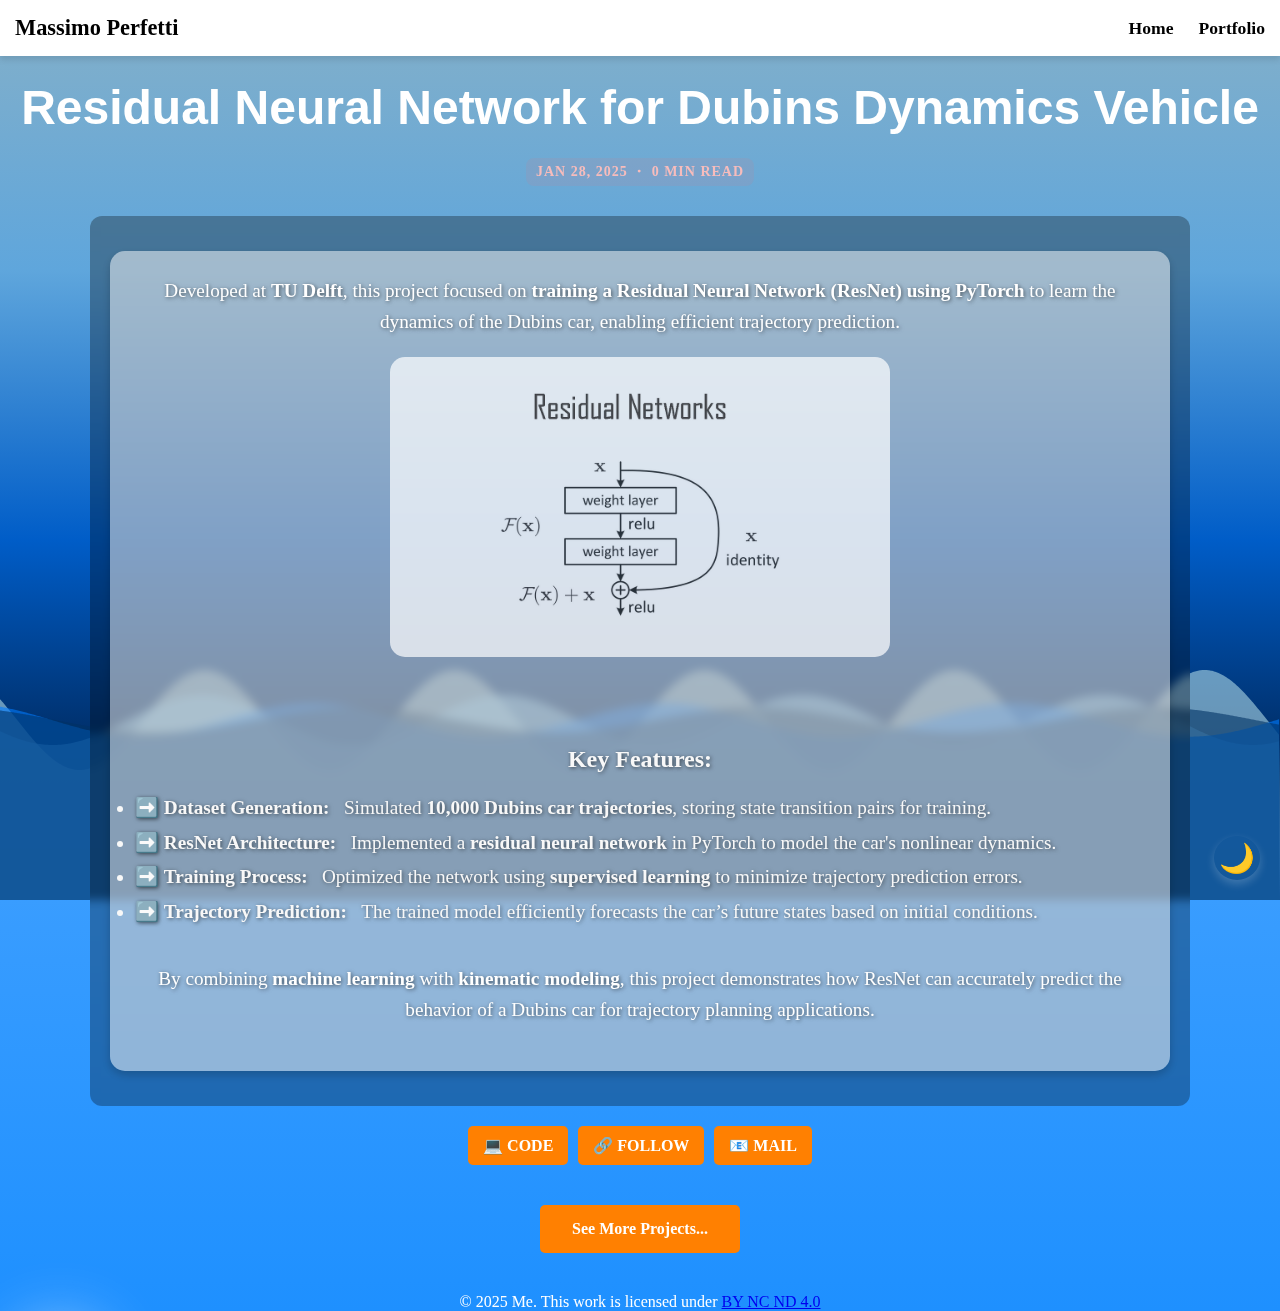
==== Portfolio/dubins vehicle dynamics.html @ b55a9770 "Add files via upload" ====
<!DOCTYPE html>
<html lang="en">
<head>
    <meta charset="UTF-8">
    <meta name="viewport" content="width=device-width, initial-scale=1.0">
    <title>Dubins Vehicle Dynamics</title>
    <link rel="stylesheet" href="styles.css">
    <link rel="stylesheet" href="components.css">
    <link rel="stylesheet" href="dark-mode.css">
    <link rel="stylesheet" href="project.css">
    <link rel="stylesheet" href="https://cdnjs.cloudflare.com/ajax/libs/font-awesome/6.0.0-beta3/css/all.min.css">
</head>
<body>

    <canvas id="waveCanvas"></canvas>
    <div id="content">
        <nav class="top-nav">
            <div class="logo">Massimo Perfetti</div>
            <ul class="nav-links">
                <li><a href="index.html">Home</a></li>
                <li><a href="portfolio.html">Portfolio</a></li>
            </ul>
        </nav>

        <section class="article-section" id="article">
            <h1 class="title">Residual Neural Network for Dubins Dynamics Vehicle</h1>
            <br>
            <p class="article-date">Jan 28, 2025 ・ 0 min read</p>
            
            <div class="project-thesis">
                <div class="project-description-container"> 
                    <p class="project-description">
                        Developed at <strong>TU Delft</strong>, this project focused on <strong>training a Residual Neural Network (ResNet) using PyTorch</strong> to learn the dynamics of the Dubins car, enabling efficient trajectory prediction.
                    </p>

                    <div class="image-container">
                        <div class="image-wrapper">
                            <img src="images/residual.png" class="article-image">
                        </div>
                    </div>
                    <br>
                    <br>
                    <div class="project-list-container">
                        <h3 class="sub-title">Key Features:</h3>
                        <li>➡️ <strong>Dataset Generation:</strong> &nbsp; Simulated <strong>10,000 Dubins car trajectories</strong>, storing state transition pairs for training.</li>
                        <li>➡️ <strong>ResNet Architecture: &nbsp; </strong> Implemented a <strong>residual neural network</strong> in PyTorch to model the car's nonlinear dynamics.</li>
                        <li>➡️ <strong>Training Process: &nbsp; </strong> Optimized the network using <strong>supervised learning</strong> to minimize trajectory prediction errors.</li>
                        <li>➡️ <strong>Trajectory Prediction: &nbsp; </strong> The trained model efficiently forecasts the car’s future states based on initial conditions.</li>
                    </div>
                    
                    <br>
                    <p class="project-description">
                        By combining <strong>machine learning</strong> with <strong>kinematic modeling</strong>, this project demonstrates how ResNet can accurately predict the behavior of a Dubins car for trajectory planning applications.
                    </p>
                </div>
            </div>

            <div class="button-group">
                <a href="https://github.com/Chefcurry4/-Dubins-Vehicle-Path-Planning-with-NNs." class="code-link">&#x1F4BB; CODE</a>
                <a href="https://github.com/Chefcurry4" class="follow-link">🔗 FOLLOW</a>
                <a href="mailto:m.perfetti@student.tudelft.nl" class="mail-link">📧 MAIL</a>
            </div>
        </section>

        <a href="portfolio.html" class="see-more-btn">See More Projects...</a>

        <footer style="color: white;">
            <p>&copy; 2025 Me. This work is licensed under <a href="https://creativecommons.org/licenses/by-nc-nd/4.0/deed.en" target="_blank">BY NC ND 4.0</a></p>
        </footer>

        <script src="script.js"></script>
        <script src="dark-mode.js"></script>
        <script src="waves.js"></script>
        <script src="project.js"></script>
    </div>
</body>
</html>
---- Portfolio/styles.css ----
/* 🌟 Reset & General Styles */
* {
    margin: 0;
    padding: 0;
    box-sizing: border-box;
    font-family: 'Garamond', serif;
    scroll-behavior: smooth; 
}

body {
    color: black;
    background-color: white;
    text-align: center;
    padding-top: 80px;
    transition: background 0.3s, color 0.3s; 
}

/* 🌟 Navigation Bar */
.top-nav {
    display: flex;
    justify-content: space-between;
    align-items: center;
    padding: 15px 30px;
    background-color: white;
    color: black;
    position: fixed;
    width: 100%;
    top: 0;
    left: 0;
    box-shadow: 0px 4px 6px rgba(0, 0, 0, 0.1);
    z-index: 1000;
    transition: background 0.3s, color 0.3s;
}

.logo {
    display: flex;
    align-items: center;
    gap: 10px;
    font-weight: bold;
    font-size: 1.4rem;
}

.profile-pic {
    width: 60px;
    height: 60px;
    border-radius: 50%;
    transition: transform 0.3s;
}

.profile-pic:hover {
    transform: scale(1.1);
}

.nav-links {
    list-style: none;
    display: flex;
    gap: 25px;
}

.nav-links li a {
    text-decoration: none;
    color: black;
    font-weight: bold;
    font-size: 1.1rem;
    transition: color 0.3s;
}

.nav-links li a:hover {
    color: #007BFF;
}

/* 🌟 Hero & About Sections */
.hero-about-container {
    display: flex;
    flex-wrap: wrap;
    justify-content: center;
    align-items: stretch;
    gap: 20px;
    max-width: 1400px;
    margin: 50px auto;
    padding: 20px;
}

.hero, #about {
    flex: 1;
    min-width: 400px;
    max-width: 50%;
    height: 500px;
    transition: transform 0.3s;
}

.hero:hover, #about:hover {
    transform: scale(1.02);
}

.hero {
    position: relative;
    background-size: cover;
    background-position: center;
    display: flex;
    align-items: center;
    justify-content: center;
    border-radius: 15px;
    text-align: center;
    animation: fadeIn 1.5s ease-in;
}

.overlay {
    background: rgba(0, 0, 0, 0.6);
    padding: 3rem;
    border-radius: 15px;
    color: white;
}

.about-overlay {
    position: relative;
    background: rgba(0, 0, 0, 0.5);
    border-radius: 15px;
    padding: 40px;
    color: #f5f5f5;
    height: 100%;
    display: flex;
    flex-direction: column;
    justify-content: center;
    text-align: left;
    font-size: 1.4rem;
    line-height: 1.8;
}

@media (max-width: 900px) {
    .hero-about-container {
        flex-direction: column;
        align-items: center;
    }
    .hero, #about {
        max-width: 100%;
        height: auto;
    }
}

/* 🌟 Posts & Projects Grid */
.scroll-container {
    overflow-x: auto;
    white-space: nowrap;
    padding: 20px 0;
    scroll-behavior: smooth;
}

.posts-grid, .projects-grid {
    display: inline-flex;
    gap: 25px;
    padding: 0 20px;
}

.project-item, .post-item {
    background: white;
    padding: 25px;
    border-radius: 15px;
    box-shadow: 0px 4px 8px rgba(0, 0, 0, 0.1);
    transition: transform 0.3s, box-shadow 0.3s;
    width: 300px;
    display: inline-block;
    white-space: normal;
}

.project-item:hover, .post-item:hover {
    transform: scale(1.05);
    box-shadow: 0px 6px 12px rgba(0, 0, 0, 0.2);
}

.project-item img {
    width: 100%;
    border-radius: 10px;
}

/* Contact Section */
#contact {
    text-align: center;
    padding: 80px 30px;
    border-top: 2px solid #ccc;
}

.contact-container {
    display: flex;
    flex-direction: column;
    align-items: center;
    gap: 20px;
    margin-top: 30px;
}

.contact-item {
    display: flex;
    align-items: center;
    gap: 15px;
    background: white;
    padding: 15px 25px;
    border-radius: 12px;
    text-decoration: none;
    color: black !important;
    font-weight: bold;
    box-shadow: 0px 3px 6px rgba(0, 0, 0, 0.1);
    transition: 0.3s;
    width: 320px;
    justify-content: center;
}

.contact-item:hover {
    background: #f0f0f0;
}

.contact-item img {
    width: 28px;
    height: 28px;
}

.publications-list {
    display: flex;
    flex-direction: column;
    gap: 15px;
    max-width: 800px;
    margin: auto;
    padding: 20px;
}

.publications-p {
    color: black !important;
}

.publication-item {
    background: white;
    padding: 15px;
    border-radius: 10px;
    box-shadow: 0px 4px 6px rgba(0, 0, 0, 0.1);
    transition: transform 0.3s, box-shadow 0.3s;
}

.publication-item:hover {
    transform: scale(1.02);
    box-shadow: 0px 6px 12px rgba(0, 0, 0, 0.2);
}

.pub-link {
    text-decoration: none;
    font-weight: bold;
    margin-right: 10px;
    color: #007BFF !important;
    transition: color 0.3s;
}

.pub-link:hover {
    color: #0056b3 !important;
}

/* 🌟 Bootstrap Card Styling for Posts */
.row {
    display: flex;
    flex-wrap: wrap;
    justify-content: center;
    gap: 20px;
}

.card {
    --bs-card-spacer-y: 1rem;
    --bs-card-spacer-x: 1rem;
    --bs-card-title-spacer-y: 0.5rem;
    --bs-card-border-width: 1px;
    --bs-card-border-color: rgba(0, 0, 0, 0.125);
    --bs-card-border-radius: 10px;
    --bs-card-box-shadow: 0px 4px 6px rgba(0, 0, 0, 0.1);
    --bs-card-bg: #fff;
    --bs-card-color: #333;
    
    background: var(--bs-card-bg);
    color: var(--bs-card-color);
    border: var(--bs-card-border-width) solid var(--bs-card-border-color);
    border-radius: var(--bs-card-border-radius);
    box-shadow: var(--bs-card-box-shadow);
    transition: transform 0.3s, box-shadow 0.3s;
}

.card:hover {
    transform: scale(1.05);
    box-shadow: 0px 6px 12px rgba(0, 0, 0, 0.2);
}

.card-img-top {
    width: 100%;
    border-radius: var(--bs-card-border-radius) var(--bs-card-border-radius) 0 0;
}

.card-body {
    padding: var(--bs-card-spacer-y) var(--bs-card-spacer-x);
}

.card-title {
    margin-bottom: var(--bs-card-title-spacer-y);
}

.btn {
    padding: 8px 12px;
    border-radius: 5px;
    text-decoration: none;
    cursor: pointer;
    transition: background 0.3s, transform 0.2s;
}

.btn-primary {
    background: #007BFF;
    color: white;
    border: none;
}

.btn-primary:hover {
    background: #0056b3;
}

.btn-outline-danger {
    border: 1px solid red;
    color: red;
    background: transparent;
}

.btn-outline-danger:hover {
    background: red;
    color: white;
}

/* 🌟 Recent Posts Heading */
.recent-posts-heading {
    font-family: 'Garamond', serif;
    font-weight: 900;
    color: #ffffff;
    font-size: 2rem; /* Adjust as needed */
    text-align: center;
}

/* Projects Grid - Three in a Row */
.projects-container {
    display: flex;
    justify-content: center;
    gap: 20px;
    flex-wrap: wrap; 
}

/* Force text color to remain the same in light & dark mode */
.project-card h2,
.project-card p,
.project-card .date {
    color: black !important;  
}

.project-card .category {
    color: #ff7675 !important;
}

/* 🌟 3D Flashcard */
.project-card {
    width: 350px; 
    height: 500px;
    background: linear-gradient(135deg, #ffffff, rgb(243, 177, 177)) !important; /* Rende il bianco meno evidente */
    padding: 20px;
    border-radius: 15px;
    display: flex;
    flex-direction: column;
    align-items: center;
    text-align: center;
    box-shadow: 0 10px 30px rgba(0, 0, 0, 0.3);
    transition: transform 0.1s ease-out, box-shadow 0.1s ease-out;
    overflow: hidden;
    perspective: 1000px; 
    transform-style: preserve-3d;
    position: relative;
}

/* 🌟 Effetto on images to avoid distortions */
.project-card .project-img {
    width: 100%;
    height: 180px;
    object-fit: cover;
    border-radius: 10px;
}

/* Better Hover effects */
.project-card:hover {
    box-shadow: 0 10px 10px rgba(0, 4, 248, 0.8) !important;
}

/* 🌟 Reflected light */
.project-card::before {
    content: "";
    position: absolute;
    top: 50%;
    left: 50%;
    width: 100%;
    height: 100%;
    background: radial-gradient(circle, rgba(255, 255, 255, 0.3) 10%, transparent 50%);
    transform: translate(-50%, -50%) scale(1.5);
    opacity: 0;
    transition: opacity 0.3s;
}

.project-card:hover::before {
    opacity: 1;
}

.project-list a {
    color: #1e29fb; /* Giallo chiaro per alta visibilità */
    text-decoration: none; /* Rimuove la sottolineatura */
    transition: color 0.3s ease-in-out;
}

.project-list a:hover {
    color: #57adf9; /* Giallo ancora più chiaro quando passi sopra */
    text-decoration: underline; /* Aggiunge un effetto visivo all'hover */
}
---- Portfolio/components.css ----
/* 🌟 Fade-in Animation */
.fade-in {
    opacity: 0;
    transform: translateY(20px);
    transition: opacity 0.6s ease-out, transform 0.6s ease-out;
}

.fade-in.visible {
    opacity: 1;
    transform: translateY(0);
}

/* 🔥 Moving Light Effect */
.moving-light {
    position: fixed;
    width: 120px;
    height: 120px;
    background: radial-gradient(circle, rgba(255, 255, 255, 0.9) 0%, rgba(255, 255, 255, 0) 80%);
    pointer-events: none;
    border-radius: 50%;
    filter: blur(30px);
    z-index: 9999;
    transition: transform 0.05s linear;
}

/* Hide the moving light effect on small screens */
@media (max-width: 768px) {
    .moving-light {
        display: none;
    }
}

/* Hide scrollbar */
.scroll-container::-webkit-scrollbar {
    display: none;
}

/* 🎨 Smooth Scaling for Interactive Elements */
button, .contact-item {
    transition: transform 0.2s;
}

button:hover, .contact-item:hover {
    transform: scale(1.05);
}

/* 🌊 Simaluting ocean light */
@keyframes lightReflection {
    0% { background-position: 0% 50%; }
    50% { background-position: 100% 50%; }
    100% { background-position: 0% 50%; }
}

body::before {
    content: "";
    position: fixed;
    top: 0;
    left: 0;
    width: 100%;
    height: 100%;
    background: radial-gradient(circle at 50% 50%, rgba(255, 255, 255, 0.05) 0%, rgba(0, 0, 0, 0) 100%);
    animation: lightReflection 5s infinite linear;
    pointer-events: none;
    z-index: -1;
}

/* 🌟 Wave Animation */
#waveCanvas {
    position: fixed;
    top: 0;
    left: 0;
    width: 100vw;
    height: 100vh;
    z-index: -1; 
    pointer-events: none; 
}

#content {
    position: relative;
    z-index: 1; 
}

#waveCanvas {
    position: fixed;
    top: 0;
    left: 0;
    width: 100vw;
    height: 100vh;
    z-index: -1; 
    pointer-events: none; 
    transition: background 0.3s ease-out;
}

/* 🌟 Container to control positioning */
.warning-container {
    display: flex;
    justify-content: center;
    align-items: center;
    margin: 20px 0; 
}

/* 🌟 Container to control positioning */
.warning-container {
    display: flex;
    justify-content: center;
    align-items: center;
    width: 100%; 
    margin-top: 40px; 
}

/* ⚠️ Warning Box  */
.warning-box {
    background-color: #fff5f5; 
    color: #b30000; 
    border: 2px solid #b30000;
    padding: 15px 25px;
    border-radius: 8px;
    width: 50%; 
    text-align: center;
    font-weight: bold;
    display: flex;
    align-items: center;
    justify-content: center;
    gap: 10px;
    left: 50%;
    top: 50%;
    transform: translate(+50% , 0%);
    transition: background 0.3s, color 0.3s;
    box-shadow: 0px 4px 10px rgba(0, 0, 0, 0.1); 
} 

/* ⚠️ Warning Icon */
.warning-icon {
    font-size: 1.5rem;
    color: #b30000;
    border: 2px solid #b30000; 
    border-radius: 50%;
    padding: 5px;
    display: flex;
    align-items: center;
    justify-content: center;
    width: 32px;
    height: 32px;
    font-weight: bold;
}

.load-more-container {
    color: rgb(251, 251, 251) !important;  
}

/* Load More Projects Button */
.load-more-container {
    text-align: center;
    margin-top: 30px;
}

.load-more-btn {
    display: inline-block;
    padding: 12px 20px;
    font-size: 1.5em;
    font-weight: bold;
    text-decoration: none;
    color: white !important;
    background-color: #ff9900 !important;
    border-radius: 8px;
    transition: background 0.3s, transform 0.2s;
}

.load-more-btn:hover {
    background-color: #0056b3;
    transform: scale(1.05);
}

/* 🌟 Preloader Styling */
#preloader {
    position: fixed;
    top: 0;
    left: 0;
    width: 100%;
    height: 100vh;
    background: black;
    display: flex;
    flex-direction: column;
    align-items: center;
    justify-content: center;
    z-index: 9999;
    transition: opacity 0.5s ease-in-out;
}

/* Logo container */
#logo-container {
    position: relative;
    width: 120px;
    height: 100px;
    display: flex;
    align-items: center;
    justify-content: center;
}

/* Text: "MP" */
#mp-text {
    font-size: 3rem;
    font-weight: bold;
    color: white;
    position: absolute;
    transition: opacity 0.5s ease-in-out;
}

/* Killer Whale SVG */
#killer-whale {
    position: absolute;
    width: 100px; 
    height: auto;
    opacity: 0; 
    transition: opacity 0.5s ease-in-out;
}

/* Animated spinner */
.spinner {
    margin-top: 20px;
    width: 50px;
    height: 50px;
    border: 5px solid white;
    border-top-color: transparent;
    border-radius: 50%;
    animation: spin 1s linear infinite;
}

/* Animation Rotation */
@keyframes spin {
    0% { transform: rotate(0deg); }
    100% { transform: rotate(360deg); }
}

/* Remove underline effect link */
.project-card-link {
    text-decoration: none;
}
---- Portfolio/dark-mode.css ----
/* 🌙 General Dark Mode */
.dark-mode {
    background: #121212 !important;
    color: white !important;
    transition: background 0.3s, color 0.3s;
}

/* 🔹 Navbar Dark Mode */
.dark-mode .top-nav {
    background: black !important;
    color: white !important;
}

.dark-mode .nav-links li a {
    color: white !important;
}

.dark-mode .nav-links li a:hover {
    color: #1e90ff !important; 
}

/* 🔹 Dark Mode Waves */
.dark-mode canvas {
    filter: brightness(0.4) contrast(1.3); 
}

/* 🔹 Text in Front of Waves (Fix Visibility) */
.dark-mode .wave-text {
    color: white !important;
    text-shadow: 2px 2px 4px rgba(0, 0, 0, 0.6);
}

#dark-mode-toggle {
    position: fixed;
    bottom: 20px;
    right: 20px;
    width: 50px;
    height: 50px;
    font-size: 1.8rem;
    border-radius: 50%;
    background: none;
    border: none;
    cursor: pointer;
    outline: none;
    z-index: 9999;
    width: auto;
    height: auto;
    display: flex;
    align-items: center;
    transition: background 0.3s, transform 0.2s, box-shadow 0.3s;
    box-shadow: 0px 4px 10px rgba(255, 255, 255, 0.2);
    justify-content: center;
    padding: 5px;
}

#dark-mode-toggle:hover {
    transform: scale(1.1);
    background: rgba(255, 255, 255, 0.3);
    box-shadow: 0px 6px 15px rgba(255, 255, 255, 0.3);
}

/* 🌙 Adjust Button in Dark Mode */
.dark-mode #dark-mode-toggle {
    background: none;
    color: black;
    border: 1px solid black;
    transition: background 0.3s, transform 0.2s, box-shadow 0.3s;
    box-shadow: 0px 4px 10px rgba(255, 255, 255, 0.4);
}

/* 🔹 Other Text Readability Fixes */
.dark-mode .section-title,
.dark-mode h1, 
.dark-mode h2, 
.dark-mode h3, 
.dark-mode h4, 
.dark-mode h5, 
.dark-mode h6 {
    color: white !important;
}

/* 🔹 Buttons & Links */
.dark-mode button {
    background: #333;
    color: white;
    border: 1px solid white;
}

.dark-mode button:hover {
    background: #555;
}

.dark-mode a {
    color: #1e90ff; 
}

.dark-mode a:hover {
    color: #ffffff;
}

/* 🔹 Images */
.dark-mode img {
    filter: brightness(0.85) contrast(1.1);
}

/* 🔹 Scrollbar Customization */
.dark-mode ::-webkit-scrollbar {
    width: 8px;
}

.dark-mode ::-webkit-scrollbar-thumb {
    background: #444;
    border-radius: 4px;
}

.dark-mode ::-webkit-scrollbar-thumb:hover {
    background: #666;
}

/* Force text color to remain the same in light & dark mode */
.project-card h2,
.project-card p,
.project-card .date {
    color: black !important;  
}

.project-card .category {
    color: #ff7675 !important;
}

.publications-p {
    color: black !important;
}

.pub-link {
    text-decoration: none;
    font-weight: bold;
    margin-right: 10px;
    color: #007BFF !important;
    transition: color 0.3s;
}

.pub-link:hover {
    color: #0056b3 !important;
}
---- Portfolio/project.css ----
/* General Styling */
body {
    background: #121212;
    color: white;
    font-family: Arial, sans-serif;
}

.title, h1 {
    font-size: 2rem;
    font-weight: bold;
    text-align: center;
    margin-bottom: 10px;
    padding-top: 80px;  
    color: #ffffff !important;
    position: relative;
    z-index: 10;
}

/* Top Navigation */
.top-nav {
    display: flex;
    justify-content: space-between;
    background: white;
    padding: 15px;
}

/* Project Description Container */
.project-description-container {
    max-width: 1200px;
    margin: 15px auto;
    padding: 25px;
    text-align: center;
    background: rgba(255, 255, 255, 0.5);
    border-radius: 15px;
    box-shadow: 0px 4px 10px rgba(0, 0, 0, 0.2);
}

/* Description Styling */
.project-description {
    font-size: 1.2rem;
    line-height: 1.6;
    color: white;
    margin-bottom: 20px;
}

/* List Container */
.project-list-container {
    text-align: left;
    max-width: 1400px;
    margin: 0 auto;
}

/* Subtitle */
.sub-title {
    font-size: 1.5rem;
    font-weight: bold;
    text-align: center;
    margin-bottom: 10px;
}

/* List Styling */
.project-list {
    list-style: none;
    padding: 0;
    text-align: left;
    display: inline-block;
    margin: 0 auto;
}

.project-list li {
    font-size: 1.2rem;
    margin-bottom: 8px;
    display: flex;
    align-items: center;
    color: white;
}


/* Image Styling */
.image-container {
    display: flex;
    justify-content: center;
    gap: 20px;
    margin-top: 20px;
}

.image-wrapper {
    position: relative;
    overflow: hidden;
    border-radius: 12px;
}

.article-image {
    width: 100%;
    height: 300px; 
    object-fit: cover; 
    border-radius: 15px;
    transition: transform 0.3s, opacity 0.3s;
    opacity: 0.8;
}

/* Hover Effect */
.article-image:hover {
    opacity: 1;
}

.article-image2 {
    width: 100%;
    height: 300px; 
    object-fit: cover; 
    border-radius: 15px;
    transition: transform 0.3s, opacity 0.3s;
    opacity: 0.9;
}

/* Buttons */
.button-group {
    display: flex;
    justify-content: center;
    gap: 10px;
    margin-top: 20px;
}

.button-group a {
    text-decoration: none;
    background: #ff8001;
    color: white;
    padding: 10px 15px;
    border-radius: 5px;
    font-weight: bold;
    transition: 0.3s;
}

.button-group a:hover {
    background: #ffff00;
}

/* See More Button */
.see-more-btn {
    display: block;
    width: 200px;
    margin: 40px auto;
    padding: 15px;
    text-align: center;
    background: #ff8001;
    color: white !important;
    border-radius: 5px;
    text-decoration: none;
    font-weight: bold;
    transition: 0.3s;
}

.see-more-btn:hover {
    background: #ffff00;
}

.title {
    font-size: 3rem; 
    font-weight: bold;
    font-family: 'Poppins', sans-serif; 
    text-align: center; 
    color: white; 
}

/* General Styling */
body {
    font-family: Arial, sans-serif;
    background: linear-gradient(to bottom, #74b9ff, #1e90ff);
    text-align: center;
    margin: 0;
    padding: 0;
}

/* Feedback Container */
.feedback-container {
    text-align: center;
    margin: 40px auto;
    padding: 20px;
    background: white;
    border-radius: 10px;
    box-shadow: 0 4px 10px rgba(0, 0, 0, 0.1);
    width: 80%;
    max-width: 500px;
    opacity: 0.9;
}

/* Scrollable Slider */
.feedback-slider-container {
    overflow-x: auto;
    width: 80%; 
    padding: 10px 0;
    border: 2px solid #ccc;
    border-radius: 10px;
    scroll-behavior: smooth;
    margin: auto;
    cursor: grab; 
}

/* Shorter Slider Bar */
.feedback-slider {
    display: flex;
    align-items: center;
    width: 500px;  
    justify-content: space-between;
    padding: 10px;
}

/* Custom Scrollbar */
.feedback-slider-container::-webkit-scrollbar {
    height: 10px;  
    cursor: pointer; 
}

.feedback-slider-container::-webkit-scrollbar-thumb {
    background: #007BFF;
    border-radius: 10px;
    cursor: pointer; 
}

.feedback-slider-container::-webkit-scrollbar-track {
    background: #ddd;
    border-radius: 10px;
}

/* Emoji Labels */
.feedback-label {
    font-size: 2rem;
    transition: transform 0.3s ease-in-out;
    cursor: pointer;
    display: inline-block;
}

/* Only the active emoji gets bigger */
.feedback-label.active {
    transform: scale(1.5);
}

/* Feedback Text */
.feedback-text {
    margin-top: 10px;
    font-size: 1.2rem;
    font-weight: bold;
    color: #333;
}

/* Selected Emoji*/
#selected-emoji {
    font-size: 2rem;
    margin-left: 10px; 
}

/* Submit Button */
#submit-feedback {
    margin-top: 15px;
    padding: 10px 20px;
    font-size: 1rem;
    border: none;
    background: #007BFF;
    color: white;
    border-radius: 5px;
    cursor: pointer;
    transition: background 0.3s;
}

#submit-feedback:hover {
    background: #0056b3;
}

.project-thesis {
    color: #f8f8f8; 
    text-shadow: 1px 1px 4px rgba(0, 0, 0, 0.6); 
    font-weight: 500; 
    font-size: 1.2em; 
    line-height: 1.8; 
    text-align: justify; 
    padding: 20px; 
    background: rgba(0, 0, 0, 0.3); 
    border-radius: 12px; 
    margin: 20px auto; 
    max-width: 1100px; 
    backdrop-filter: blur(5px); 
}

.dark-box {
    background-color: #4a4d57; /* Colore più scuro, puoi modificarlo se necessario */
    padding: 20px;
    border-radius: 10px;
    color: white;
    margin-top: 10px;
}

.article-date {
    display: inline-block;
    font-size: 14px;
    font-weight: bold;
    color: #f7bcbc; /* Vibrant color to make it pop */
    background: rgba(255, 107, 107, 0.1); /* Subtle background effect */
    padding: 5px 10px;
    border-radius: 8px;
    text-transform: uppercase;
    letter-spacing: 1px;
    margin-bottom: 5px; /* Space between date and title */
    position: relative;
    top: -5px; /* Moves it closer to the title */
}
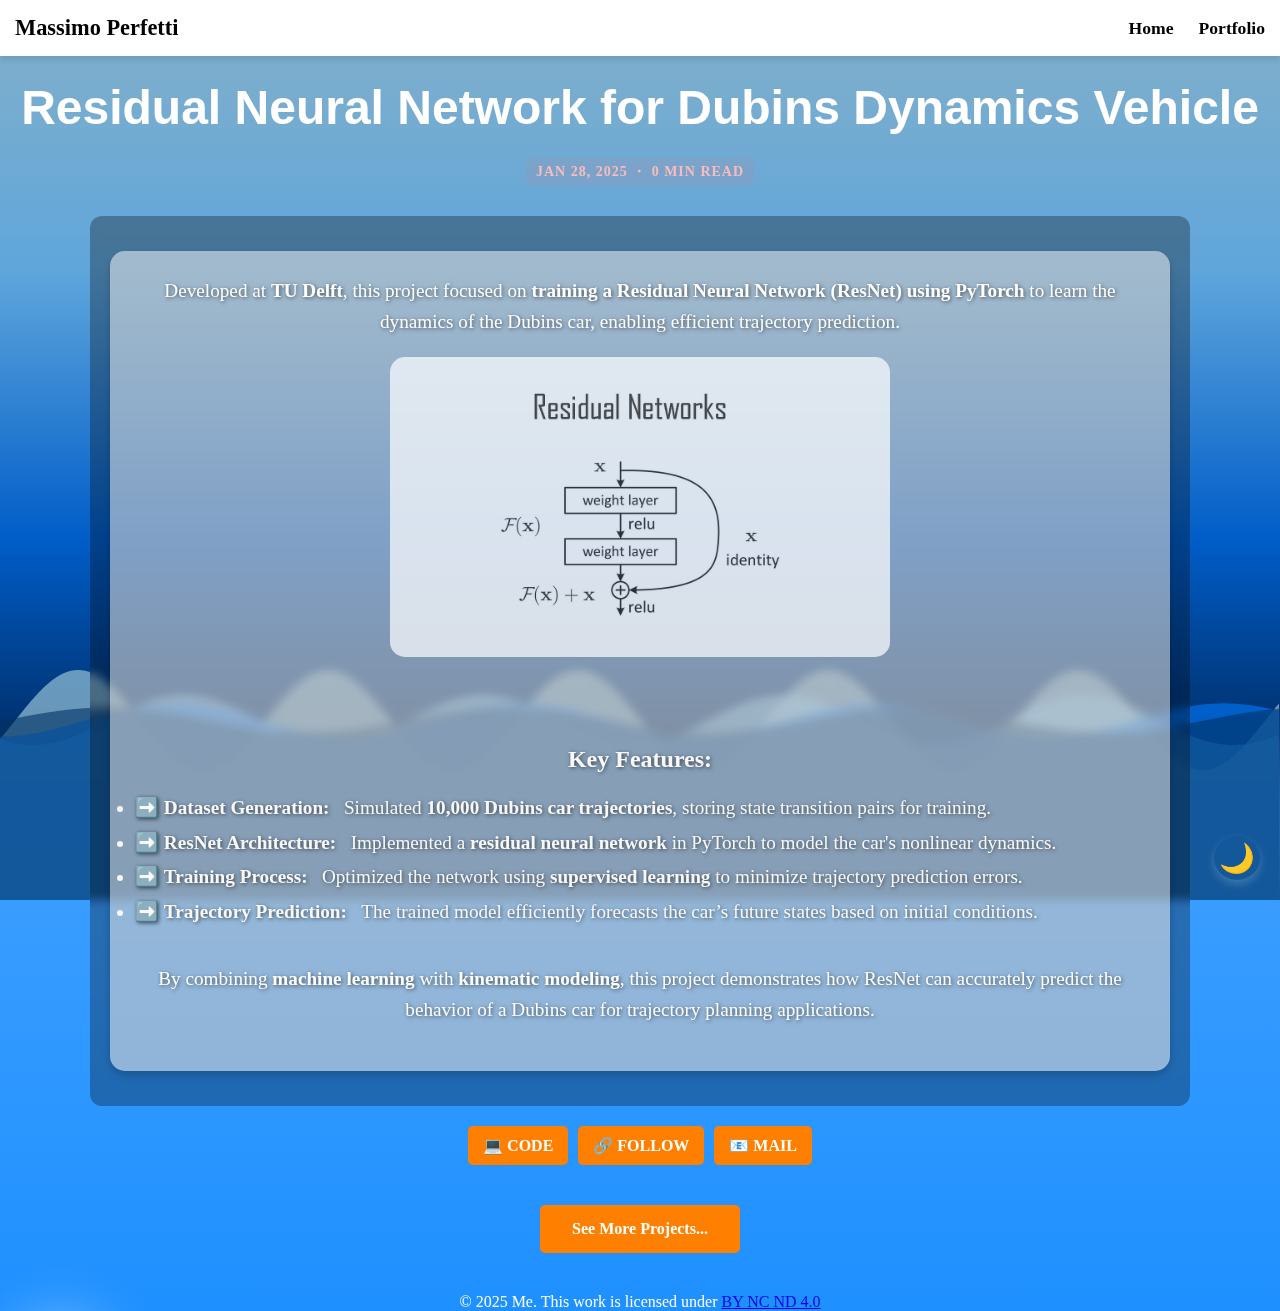
==== commit 0f405a8c: "Add files via upload" ====
--- a/Portfolio/dubins vehicle dynamics.html
+++ b/Portfolio/dubins vehicle dynamics.html
@@ -4,6 +4,7 @@
     <meta charset="UTF-8">
     <meta name="viewport" content="width=device-width, initial-scale=1.0">
     <title>Dubins Vehicle Dynamics</title>
+    <link rel="icon" type="image/png" href="images/MP logo.png">
     <link rel="stylesheet" href="styles.css">
     <link rel="stylesheet" href="components.css">
     <link rel="stylesheet" href="dark-mode.css">
--- a/Portfolio/styles.css
+++ b/Portfolio/styles.css
@@ -36,6 +36,7 @@
     display: flex;
     align-items: center;
     gap: 10px;
+    justify-content: center;
     font-weight: bold;
     font-size: 1.4rem;
 }
@@ -48,7 +49,7 @@
 }
 
 .profile-pic:hover {
-    transform: scale(1.1);
+    transform: scale(1.5);
 }
 
 .nav-links {
@@ -357,7 +358,7 @@
 .project-card {
     width: 350px; 
     height: 500px;
-    background: linear-gradient(135deg, #ffffff, rgb(243, 177, 177)) !important; /* Rende il bianco meno evidente */
+    background: linear-gradient(135deg, #ffffff, rgb(249, 243, 237)) !important; /* Rende il bianco meno evidente */
     padding: 20px;
     border-radius: 15px;
     display: flex;
